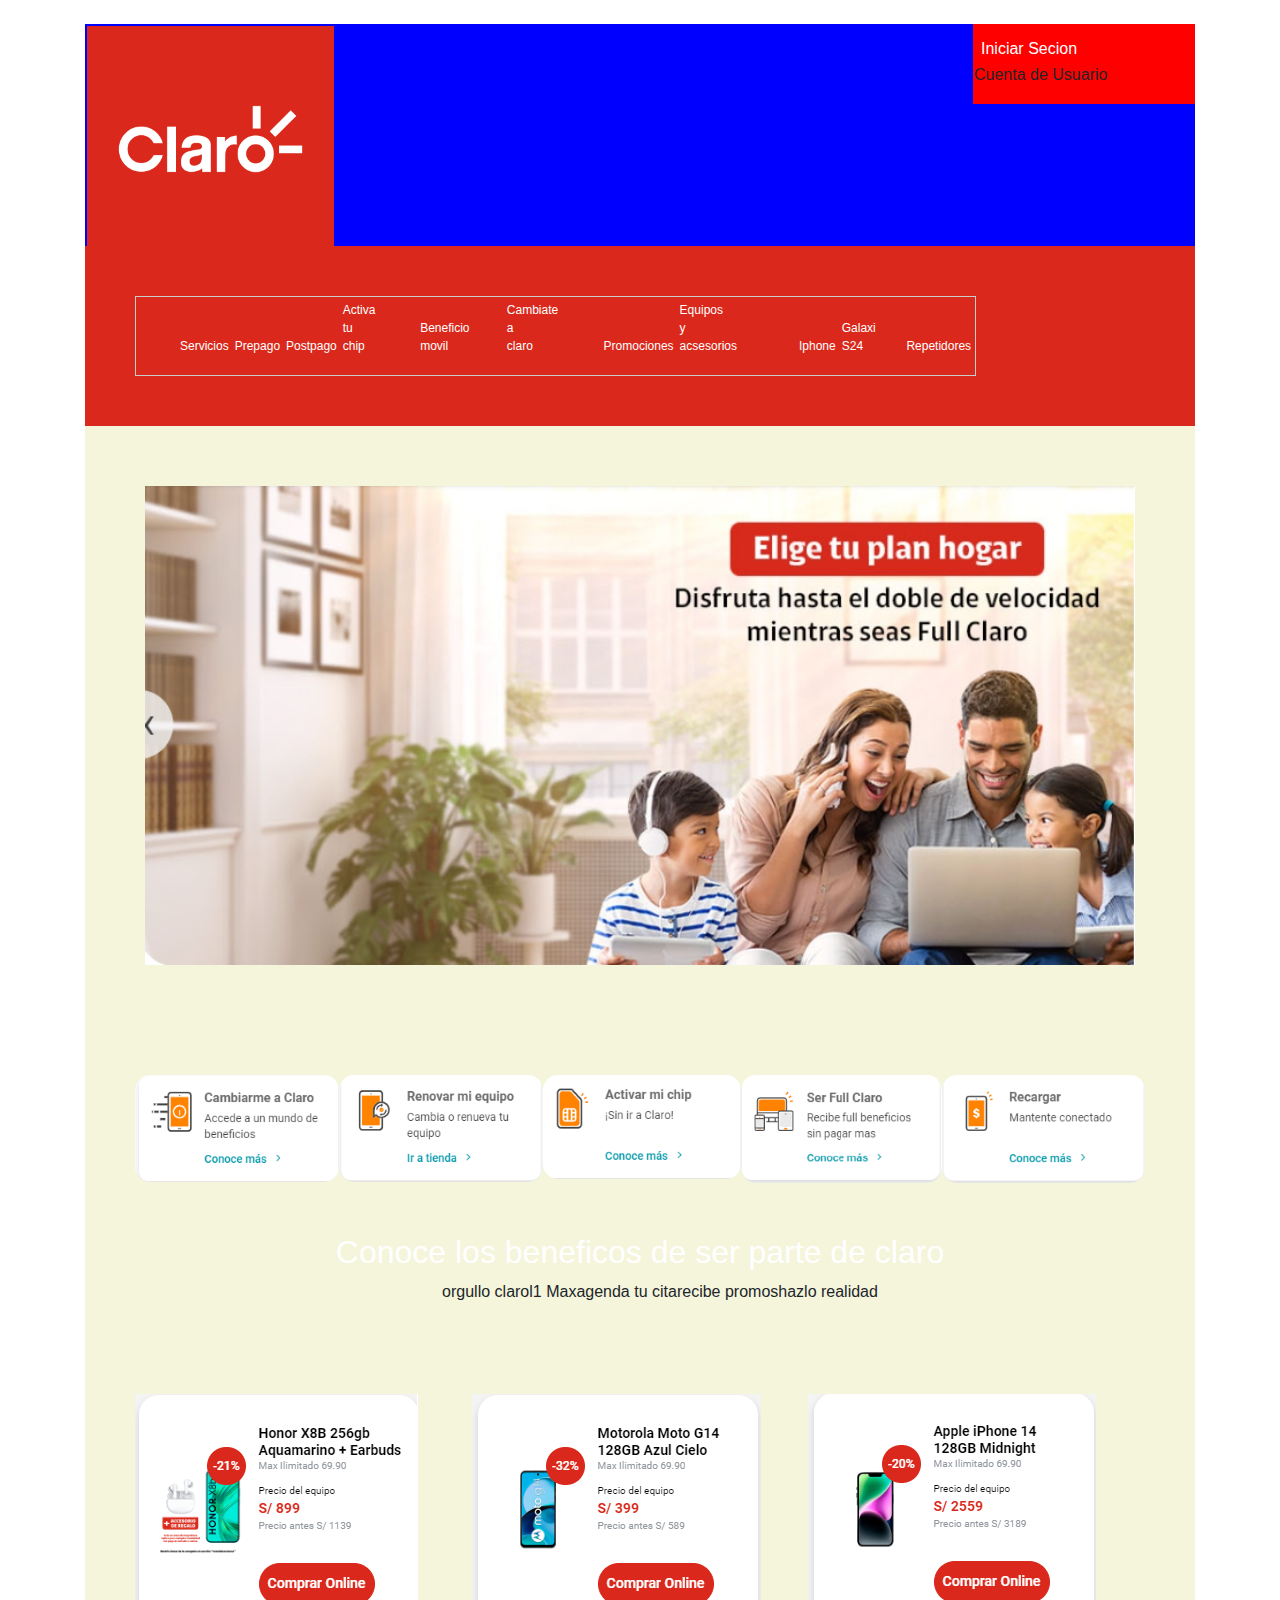
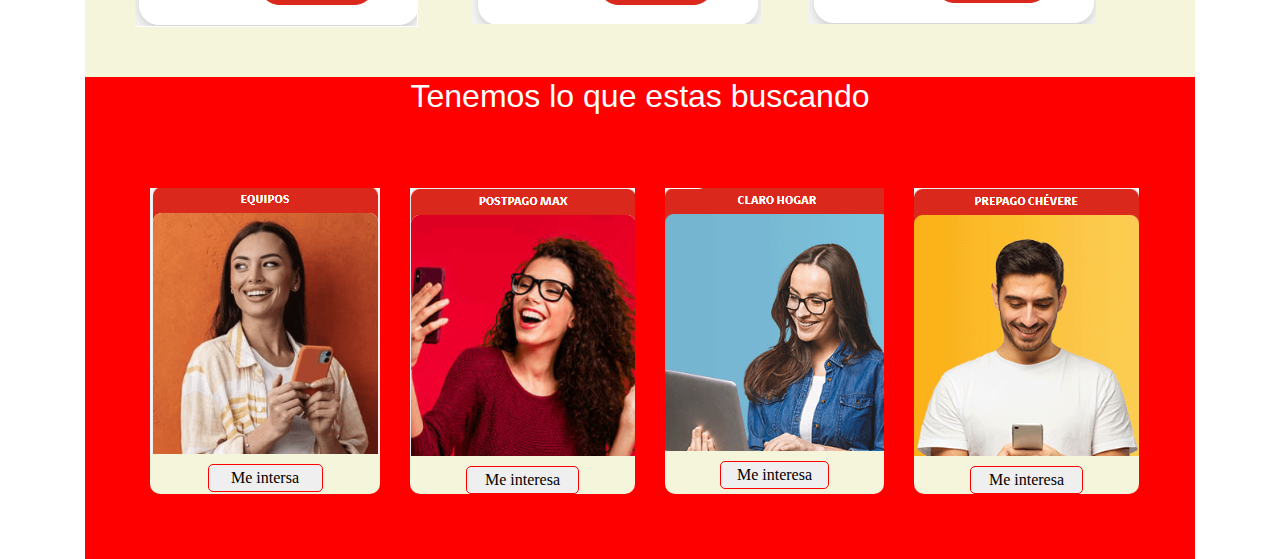
==== pagina01.html @ bae3e521 "avanzando" ====
<!DOCTYPE html>
<html lang="en">
<head>
    <meta charset="UTF-8">
    <meta name="viewport" content="width=device-width, initial-scale=1.0">
    <link rel="stylesheet" href="//cdn.jsdelivr.net/npm/bootstrap@4.3.1/dist/css/bootstrap.min.css">
    <link rel="stylesheet" href="/css/cssproyecto.css">

    <title>claro</title>
</head>
<body class="container mt-4 ">
<div class="contenedor-padre">
    <header class="contenedor-cabezera">
                <div class="contenedor-boton ">
                    <input type="button" value="Iniciar Secion" class="boton-usuario">
                    <p>Cuenta de Usuario</p>
                </div>

                <div class="contenedor-logo ">
                    <img src="/img/logoclaro.png" alt=""class="imagen-logo">
                </div>
                
    </header>
    <nav class="contenedor-navegador ">
        <div class="">
                <div class="contenedor-lista">
                    <ul class="ul "> 
                        <li><a href="">Servicios</a>
                        <li><a href="">Prepago</a></li>
                        <li><a href="">Postpago</a></li>
                        <li><a href="">Activa tu chip</a></li>
                        <li><a href="">Beneficio movil</a></li>
                        <li><a href="">Cambiate a claro</a></li>
                        <li><a href="">Promociones</a></li>
                        <li><a href="">Equipos y acsesorios</a></li>
                        <li><a href="">Iphone</a></li>
                        <li><a href="">Galaxi S24</a></li>
                        <li><a href="">Repetidores</a></li>
                    </ul>  
                </div>
        </div>
    </nav>
    <div class="contenedor-deseccionylateral">
    <!--<aside class="contenedor-lateral">
        
        <div class="contenedor-formulario">
            <h2 class="tituloformulario">Ingresa tus datos</h2>
            <p><input type="text" placeholder="Nombre"name="Nombre"></imput></p>
            <p><input type="text" placeholder="Apellido"name="Apellido"></imput></p>
            <p><input type="email" placeholder="Correo electronico"name="Correo"></imput></p>
            <p><input type="date" placeholder="Fecha de nacimiento" name="Fecha de nacimiento"></imput></p>
            <p><input type="number" placeholder="Dni"name="dni"></p>
            <p><input type="tel" placeholder="Telefono" name="Telefono"></p>
            <button type="submit" class="boton">Enviar</button>   
     
     
    </aside>
       </div>-->
    
        <section class="contenedor-seccion">
            <div class="contenedor-publicidad">
                <img src="/img/imagen publicitaria.png" alt="" class="imagen-publicitaria">
             </div>
            <div class="contenedor-equipos">
                <div>
                    <a href=""><img src="/img/promo1.png" alt=""class="equipos"></a>
                </div>
                <div>
                    <a href=""><img src="/img/promo2.png" alt=""class="equipos"></a>
                </div>
                <div>
                    <a href=""><img src="/img/promo3.png" alt=""class="equipos"></a>
                </div>
                <div>
                    <a href=""><img src="/img/promo4.png" alt=""class="equipos"></a>
                </div>
                <div>
                    <a href=""><img src="/img/promo5.png" alt=""class="equipos"></a>
                </div>

                
            </div>
        </section>
    </div>
        <section class="contenedor-seccion">
            <div class="contenedor-texto">
                <h2 class="titulo2">Conoce los beneficos de ser parte de claro</h2>
            </div>
            <div>
                <div>
                    <ul>
                        <li>orgullo claro</li>
                        <li>l1 Max</li>
                        <li>agenda tu cita</li>
                        <li>recibe promos</li>
                        <li>hazlo realidad</li>
                    </ul>
                </div>
                <div>
                    <img src="/img/" alt="">
                </div>
            </div>
        </section>

        <footer class="contenedor-piepagina">
            <div class="contenedor-equipos">
                <div class="equipos"><a href=""><img src="/img/celular1.png" alt=""></a></div>
                <div class="equipos"><a href=""><img src="/img/celular2.png" alt=""></a></div>
                <div class="equipos"><a href=""><img src="/img/celular3.png" alt=""></a></div>
            </div>
                    <div class="contenedor-texto">
                        <h2 class="titulo2">Tenemos lo que estas buscando</h2>
                    </div>
            <div class="contenedor-equipos2">
                <div class="imagenes">
                    <img src="/img/equipos.png" alt="">
                    <div class="botondimg"><input type="button" value="Me intersa"></div>
                </div>
                <div class="imagenes">
                    <img src="/img/postpago max.png" alt="">
                    <div class="botondimg"><input type="button" value="Me interesa"></div>
                </div class="imagenes">
                <div class="imagenes">
                    <div><img src="/img/claro hogar.png" alt=""></div>
                    <div class="botondimg"><input type="button" value="Me interesa"></div>
                </div class="imagenes">
                <div class="imagenes">
                    <img src="/img/prepago chevere.png" alt="">
                    <div class="botondimg"><input type="button" value="Me interesa"></div>
                </div>
            </div>
        </footer>
</div>
    <script
      src="https://cdn.jsdelivr.net/npm/bootstrap@5.3.1/dist/js/bootstrap.bundle.min.js"
      integrity="sha384-HwwvtgBNo3bZJJLYd8oVXjrBZt8cqVSpeBNS5n7C8IVInixGAoxmnlMuBnhbgrkm"
      crossorigin="anonymous"
    ></script>
</body>
</html>
---- css/cssproyecto.css ----
.contenedor-padre{
    width: 100%;
    height: auto;
    background-color:;
}
/*contenedor-cabezara-bottom*/

                    .contenedor-cabezera{
    width: 100%;
    height: auto;
    background-color: blue;
    height:222px ;
    margin:;
    flex-direction: row-reverse;
    padding:0px;
}

.contenedor-logo
{
width: 50%;
height:;   
padding:1px; 
}
.imagen-logo
{
    width:45% ;
    height:auto;
    padding: 1px;
 }
.contenedor-boton
{
width:20%;
height:auto;
border:1px;
padding:1px;
float:right;
background-color:red;

}
.boton-usuario
{
 border-radius: 25px;
 background-color: red;
color: white;
}
                /*contenedor navegador*/
.contenedor-navegador   
{
width: 100%;
height:auto;
background-color:#da291c;
display: flex;
align-content:center ;
align-items:end;
padding: 50px ;
}


                /*contenedor-lista-ordenada*/
.contenedor-lista
{
    width:100%;
    height:;
    align-content:center;
    display:flex;
    text-decoration:none;
  border: 1px solid #ccc;
  padding: 1px;
   
   
}
ul{
    text-decoration: none;
    display: flex;
    justify-content:center ;
    align-items:end;
    list-style: none;
    color: ;
}
li a
{
margin:0;  
text-decoration:none;
padding:3px;
font-family:'Times New Roman',Times,serif;
background-color:#da291c;
width:7%;
height:auto ;
display:block;
border:1px;
font-size:12px;
font-family: 'Franklin Gothic Medium','Arial Narrow', Arial, sans-serif;
color: white;
}



                /*contenedor de informacion y contenedor lateral*/

                    /*contenido-de-pagina*/


.contenedor-publicidad{
    width:100%;
    height:auto;
    padding: 50px;
}



.imagen-publicitaria{
    width: 100%;
    height:auto ;
    padding:10px;
    border-radius:10px;

}
.contenedor-equipos
{
    display:flex;
    width:100%;
    height:auto;
    padding: 50px;
    background-color:beige ;
}
.contenedor-equipos2
{
    display:flex;
    width:100%;
    height:auto;
    padding:50px;
}


.equipos{
    width:100%;
    height: auto;
    border-radius:15px;
}
.imagenes{
    width:25% ;
    margin:15px ;
    border-radius: 10px;
    height: auto;
    background-color: beige;

}
.botondimg{
    width:100%;
    display:flex;
    justify-content: center;
    border-radius:10px;
    font-family: 'Times New Roman', Times, serif;
    padding:
}

                        /*contenedor-lateral*/

.contenedor-lateral{ 
    width:40%;
    background-color:;
    height:auto;
    float:right;
    padding-top:50px;
    display: flex;
    
}
.contenedor-deseccionylateral
{
    width:100%;
    height:auto;
    background-color:beige;

  
}
.contenedor-seccion
{
    width:100%;
    height:auto;
    border-color:2px;
    border:1px ;
    background-color:beige;
    padding-top: ;
 }
.contenedor-formulario{
    width:100%;
    height:100%;
    background-color:red;
    text-align: center;
    padding: 10px;
    border-bottom:0;
    border-radius: 25px;

    
}
input{
    border-radius: 5px;
    width: 50%;
    height: auto;
    cursor: ;
    border: 1px solid red;
    box-shadow: 0 0 5px rgba (0, 0, 0, 0.1);
    margin-top: 10px;
}
.boton{
    padding:1px;
    border-radius:10px;
    color: black;
    width:50% ;
    
}
.tituloformulario{
    font-size: 25px;
    font-family: 'Times New Roman', Times, serif;
    font-weight:bold;
}
                        /*contenedor pie de pagina*/
.contenedor-piepagina
{
width: 100%;
height:auto;
background-color:red;
}

.contenedor-texto{
 text-align: center;   
 color: white;

}
.Titulo2{
    font-family: 'Times New Roman', Times, serif;
    
}
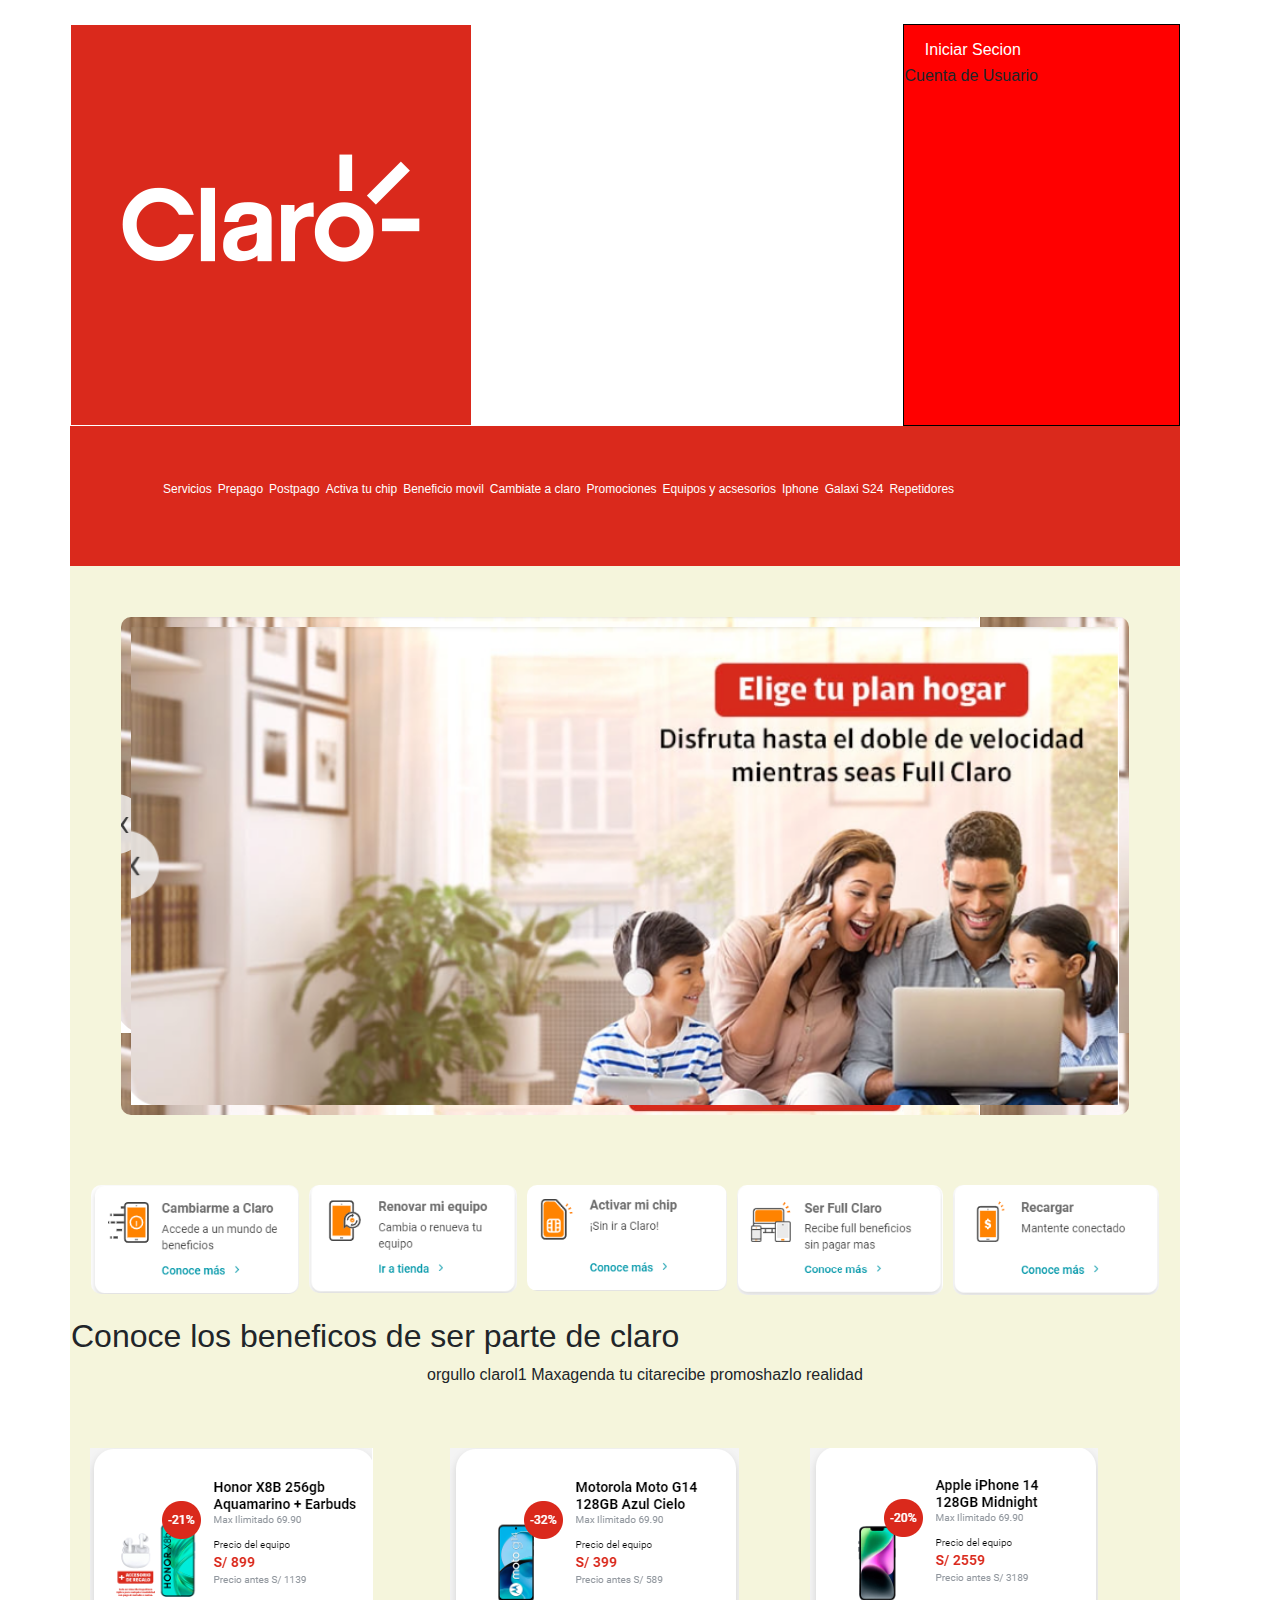
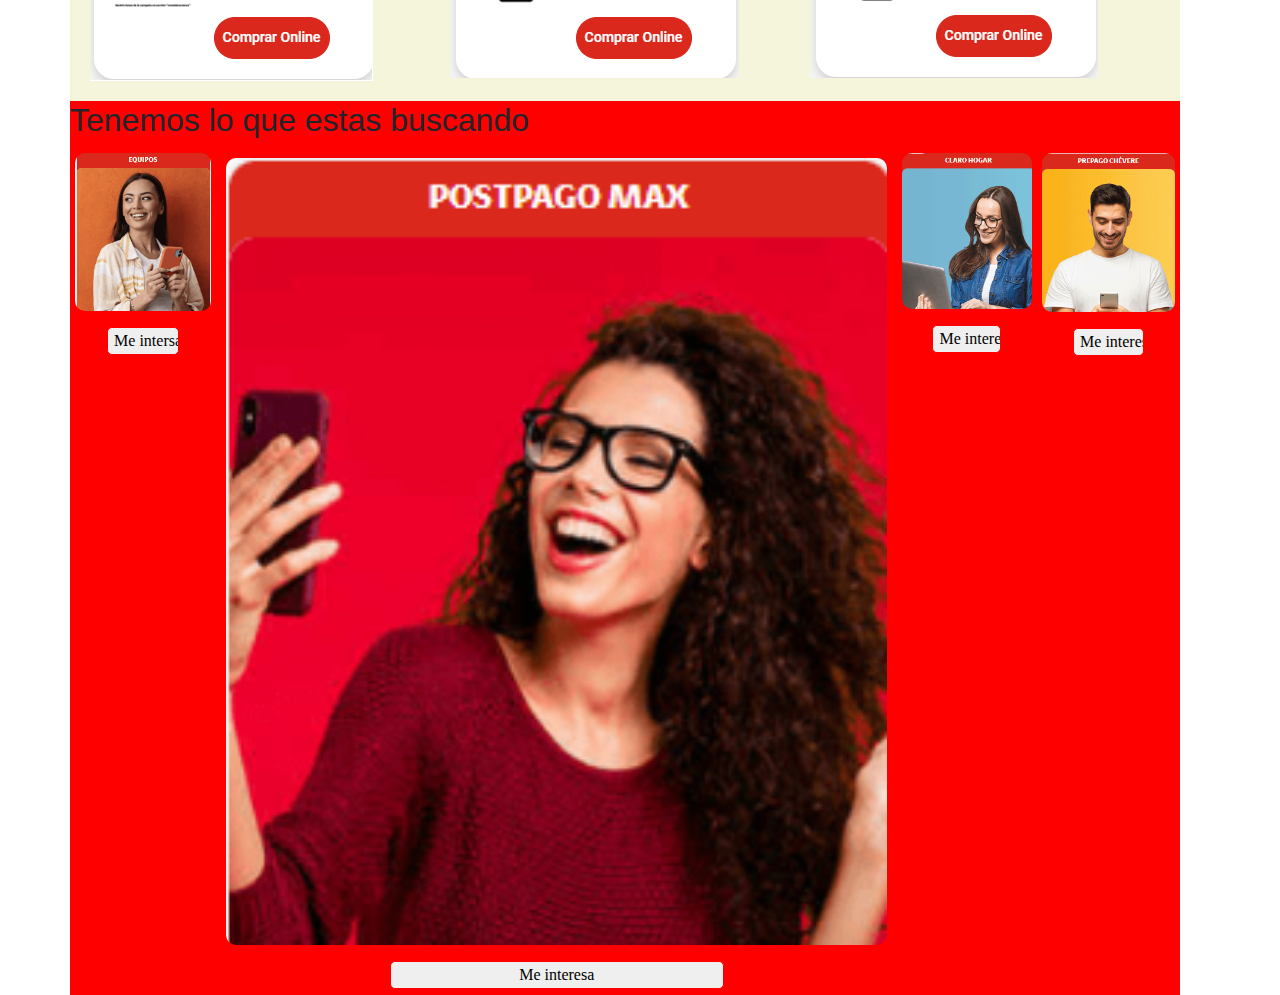
==== commit b2afa0dd: "avanzando proyecto" ====
--- a/pagina01.html
+++ b/pagina01.html
@@ -4,12 +4,12 @@
     <meta charset="UTF-8">
     <meta name="viewport" content="width=device-width, initial-scale=1.0">
     <link rel="stylesheet" href="//cdn.jsdelivr.net/npm/bootstrap@4.3.1/dist/css/bootstrap.min.css">
-    <link rel="stylesheet" href="/css/cssproyecto.css">
+    <link rel="stylesheet" href="/proyecto-pagina-web/css/cssproyecto.css">
 
     <title>claro</title>
 </head>
 <body class="container mt-4 ">
-<div class="contenedor-padre">
+<div class="contenedor-padre row">
     <header class="contenedor-cabezera">
                 <div class="contenedor-boton ">
                     <input type="button" value="Iniciar Secion" class="boton-usuario">
@@ -59,23 +59,23 @@
     
         <section class="contenedor-seccion">
             <div class="contenedor-publicidad">
-                <img src="/img/imagen publicitaria.png" alt="" class="imagen-publicitaria">
+                <img src="/proyecto-pagina-web/img/imagen publicitaria.png" alt="" class="imagen-publicitaria">
              </div>
             <div class="contenedor-equipos">
                 <div>
-                    <a href=""><img src="/img/promo1.png" alt=""class="equipos"></a>
+                    <a href=""><img src="/proyecto-pagina-web/img/promo1.png" alt=""class="equipos"></a>
                 </div>
                 <div>
-                    <a href=""><img src="/img/promo2.png" alt=""class="equipos"></a>
+                    <a href=""><img src="/proyecto-pagina-web/img/promo2.png" alt=""class="equipos"></a>
                 </div>
                 <div>
-                    <a href=""><img src="/img/promo3.png" alt=""class="equipos"></a>
+                    <a href=""><img src="/proyecto-pagina-web/img/promo3.png" alt=""class="equipos"></a>
                 </div>
                 <div>
-                    <a href=""><img src="/img/promo4.png" alt=""class="equipos"></a>
+                    <a href=""><img src="/proyecto-pagina-web/img/promo4.png" alt=""class="equipos"></a>
                 </div>
                 <div>
-                    <a href=""><img src="/img/promo5.png" alt=""class="equipos"></a>
+                    <a href=""><img src="/proyecto-pagina-web/img/promo5.png" alt=""class="equipos"></a>
                 </div>
 
                 
@@ -97,7 +97,7 @@
                     </ul>
                 </div>
                 <div>
-                    <img src="/img/" alt="">
+                    <img src="/proyecto-pagina-web/img/" alt="">
                 </div>
             </div>
         </section>
@@ -113,20 +113,29 @@
                     </div>
             <div class="contenedor-equipos2">
                 <div class="imagenes">
-                    <img src="/img/equipos.png" alt="">
-                    <div class="botondimg"><input type="button" value="Me intersa"></div>
+                    <img src="/proyecto-pagina-web/img/equipos.png" alt=""class="equipos" >
+                    <div class="botondimg">
+                        <input type="button" value="Me intersa">
+                    </div>
                 </div>
+                <div class="imagenes equipos">
+                    <img src="/proyecto-pagina-web/img/postpago max.png" alt="" class="equipos">
+                    <div class="botondimg">
+                        <input type="button" value="Me interesa">
+                    </div>
+                </div class="imagenes equipos">
                 <div class="imagenes">
-                    <img src="/img/postpago max.png" alt="">
-                    <div class="botondimg"><input type="button" value="Me interesa"></div>
-                </div class="imagenes">
+                    <div><img src="/proyecto-pagina-web/img/claro hogar.png" alt="" class="equipos">
+                    </div>
+                    <div class="botondimg">
+                        <input type="button" value="Me interesa">
+                    </div>
+                </div class="imagenes ">
                 <div class="imagenes">
-                    <div><img src="/img/claro hogar.png" alt=""></div>
-                    <div class="botondimg"><input type="button" value="Me interesa"></div>
-                </div class="imagenes">
-                <div class="imagenes">
-                    <img src="/img/prepago chevere.png" alt="">
-                    <div class="botondimg"><input type="button" value="Me interesa"></div>
+                    <img src="/proyecto-pagina-web/img/prepago chevere.png" alt="" class="equipos">
+                    <div class="botondimg">
+                        <input type="button" value="Me interesa">
+                    </div>
                 </div>
             </div>
         </footer>
--- a/proyecto-pagina-web/css/cssproyecto.css
+++ b/proyecto-pagina-web/css/cssproyecto.css
@@ -0,0 +1,238 @@
+
+.contenedor-padre{
+    width: 100%;
+    height: auto;
+    background-color:;
+}
+/*contenedor-cabezara-bottom*/
+.cabezera{
+    width: 100%;
+    height: auto;
+    background-color: red;
+}
+
+.contenedor-cabezera{
+    width: 100%;
+    height: auto;
+   display: flex;
+    height: auto ;
+    justify-content:end;
+    flex-direction: row-reverse;
+
+}
+.contenedor-cabezera {
+    width: 100%;
+    height: auto;
+    display: flex;
+    justify-content: space-between; 
+}
+
+.contenedor-logo {
+    width: 25%;
+    height: auto;
+    padding: 1px;
+}
+
+.contenedor-boton {
+    width: 25%;
+    height: auto;
+    border: 1px solid black;
+    padding: 1px;
+    background-color: red;
+}
+.boton-usuario
+{
+ border-radius: 25px;
+ background-color: red;
+color: white;
+}
+                /*contenedor navegador*/
+.contenedor-navegador   
+{
+width: 100%;
+height:auto;
+background-color:#da291c;
+display: flex;
+align-content:center ;
+align-items:end;
+padding: 50px ;
+}
+
+
+                /*contenedor-lista-ordenada*/
+.contenedor-lista
+{
+    width: 100%;
+    
+    margin: 0 auto; 
+    overflow-x: auto; 
+    overflow-y: visible; 
+    white-space:nowrap; 
+   
+}
+ul{
+    text-decoration: none;
+    display: flex;
+    justify-content:center ;
+    align-items:end;
+    list-style: none;
+   
+}
+li a
+{
+margin:0;  
+text-decoration:none;
+padding:3px;
+font-family:'Times New Roman',Times,serif;
+background-color:#da291c;
+width:100%;
+height:auto ;
+border:1px;
+font-size:12px;
+font-family: 'Franklin Gothic Medium','Arial Narrow', Arial, sans-serif;
+color: white;
+}
+
+
+                    /*contenido-de-pagina*/
+
+
+.contenedor-publicidad{
+    width:100%;
+    height:auto;
+    padding: 50px;
+}
+
+
+
+.imagen-publicitaria{
+    width: 100%;
+    height:auto ;
+    padding:10px;
+    border-radius:10px;
+    background-image: url(/proyecto-pagina-web/img/imagen\ publicitaria.png);
+
+}
+.contenedor-equipos
+{
+    display:flex;
+    width:100%;
+    height:auto;
+    padding:15px;
+    background-color:beige ;
+}
+.contenedor-equipos2
+{
+    display:flex;
+    width:100%;
+    height:auto;
+    
+}
+
+
+.equipos{
+    width:100%;
+    height: auto;
+    border-radius:15px;
+    display: ;
+    padding: 5px;
+    
+}
+
+.botondimg{
+    width:100%;
+    display:flex;
+    justify-content: center;
+    border-radius:25px;
+    font-family: 'Times New Roman', Times, serif;
+    padding:1px;
+    height: auto;
+
+
+}
+
+                        /*contenedor-lateral*/
+
+
+
+.contenedor-seccion
+{
+    width:100%;
+    height:auto;
+    
+    border:1px ;
+    background-color:beige;
+    padding:1px ;
+
+
+   
+ }
+.contenedor-formulario{
+    width:100%;
+    height:100%;
+    background-color:#da291c;
+    text-align: center;
+    padding: 10px;
+    border-bottom:0;
+    border-radius:;
+
+    
+}
+input{
+    border-radius: 5px;
+    width: 50%;
+    height: auto;
+    cursor: ;
+    border: 1px solid red;
+    box-shadow: 0 0 5px rgba (0, 0, 0, 0.1);
+    margin-top: 10px;
+}
+
+                  /*contenedor pie de pagina*/
+.contenedor-piepagina
+{
+width: 100%;
+height:auto;
+background-color:red;
+}
+
+
+.contenedor-imagenes{
+margin: 10px;
+margin-left: 25px;
+}
+.centrando-texto{
+    padding:70px;
+    display: flex;
+    margin-top: 15px;
+    margin-bottom: 25px;
+    justify-content:center;
+    background-color: beige;
+    
+}
+.botones-servicio{
+   
+    
+    padding: 10px;
+    height:px;
+    background-color: rgb(235, 247, 255);
+    width:33.33%;
+    border-radius: 25px;
+}
+.publicidad{
+             width:70% ;
+            float: right;
+        
+            display: flex;
+}
+.seleccionar{
+    
+    width:33.33%;
+    background-color:rgb(214, 90, 90);
+    height: auto;
+    border-radius: 25px;
+    justify-content: space-between; 
+    flex-direction: row-reverse;
+    display: flex;
+
+}
